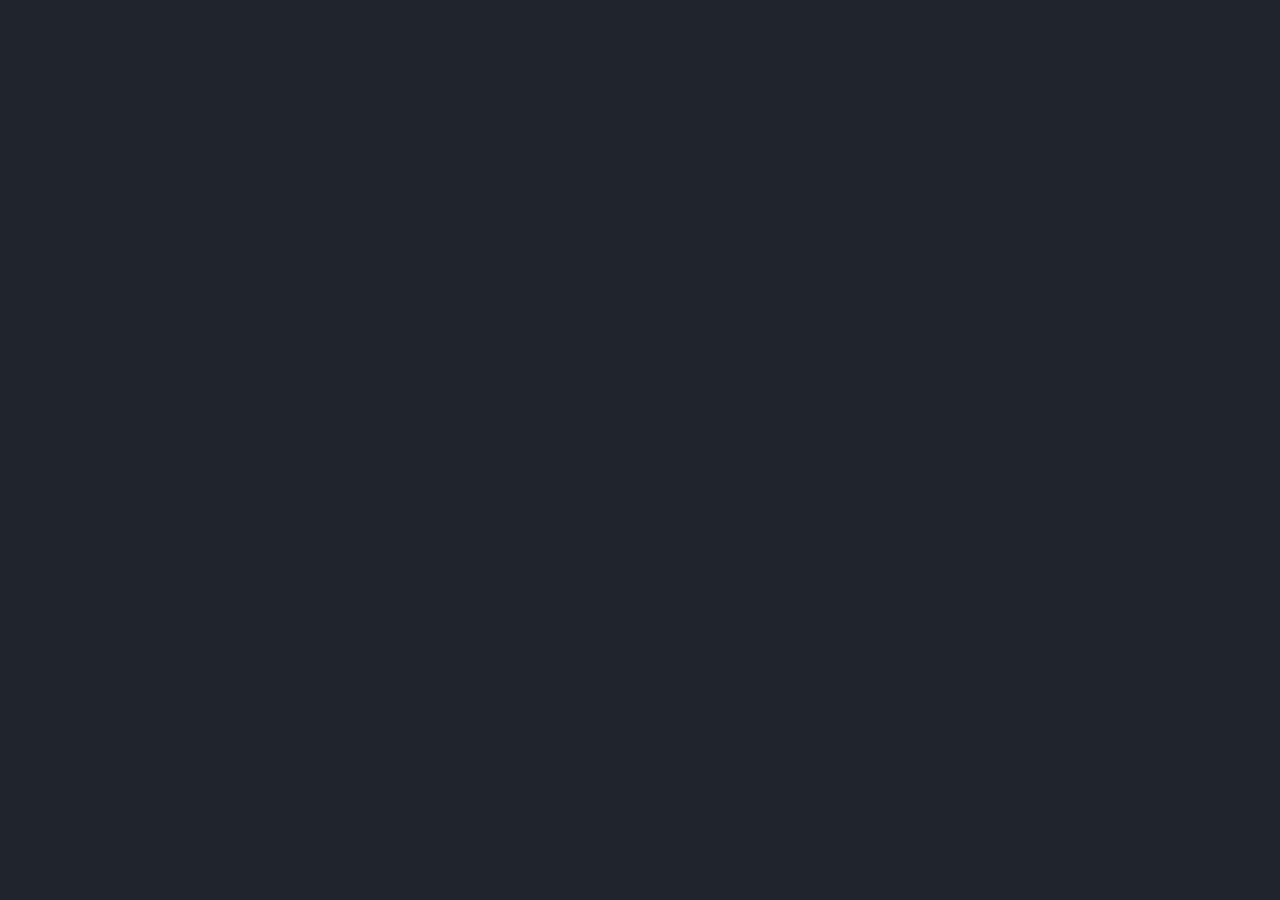
==== index.html @ 0acc42db "final" ====
<!DOCTYPE html>
<html lang="en">
  <head>
    <meta charset="UTF-8" />
    <meta http-equiv="X-UA-Compatible" content="IE=edge" />
    <meta name="viewport" content="width=device-width, initial-scale=1.0" />
    <title>Personal Portfolio</title>
    <!-- boxicons -->
    <link
      href="https://unpkg.com/boxicons@2.1.4/css/boxicons.min.css"
      rel="stylesheet"
    />
    <!-- custom css -->
    <link rel="stylesheet" href="css/style.css" />
  </head>

  <body>
    <!-- header -->
    <header class="active">
      <a href="#" class="logo">JD</a>
      <i class="bx bx-menu" id="menu-icon"></i>
      <nav>
        <a href="#" class="active">Home</a>
        <a href="#">Services</a>
        <a href="#">Resume</a>
        <!-- <a href="#">Portfolio</a> -->
        <a href="#">Contact Us</a>
      </nav>
    </header>

    <!-- bars background -->
    <div class="bars-box active">
      <div class="bar" style="--i: 6"></div>
      <div class="bar" style="--i: 5"></div>
      <div class="bar" style="--i: 4"></div>
      <div class="bar" style="--i: 3"></div>
      <div class="bar" style="--i: 2"></div>
      <div class="bar" style="--i: 1"></div>
    </div>

    <!-- home section -->
    <section class="home active">
      <div class="home-detail active">
        <h1>Jayram Dhawal</h1>
        <h2>
          I'm a
          <span style="--i: 3" data-text="Engineer">Engineer</span>
          <span style="--i: 2" data-text="YouTuber">YouTuber</span>
          <span style="--i: 1" data-text="Influencer">Influencer</span>
        </h2>
        <p>
          I'm a passionate Cloud and IT Engineer with a knack for designing,
          deploying, and managing scalable, secure, and efficient IT
          infrastructure. My expertise spans across cloud platforms, system
          administration, and innovative IT solutions that drive business
          growth.
        </p>
        <div class="btn-sci">
          <a
            href="https://drive.google.com/uc?export=download&id=1fmasH4llJGfRGOIqXeFYd-vcHlMsnoFu"
            class="btn"
            download
            >Download CV</a
          >
          <div class="sci">
            <a href="https://www.linkedin.com/in/jayram-dhawal/"
              ><i class="bx bxl-linkedin"></i
            ></a>
            <a href="https://www.youtube.com/@cls123/videos"
              ><i class="bx bxl-youtube"></i
            ></a>
          </div>
        </div>
      </div>

      <div class="home-img">
        <div class="img-box">
          <div class="img-item">
            <img src="images/raj.jpg" alt="test" />
          </div>
        </div>
      </div>
    </section>

    <!-- services section -->
    <section class="services">
      <h2 class="heading">My <span>Services</span></h2>
      <div class="services-container">
        <div class="services-box">
          <div class="icon">
            <i class="bx bx-cloud"></i>
            <!-- <a href="#"><i class="bx bx-arrow-back"></i></a> -->
          </div>
          <h3>Cloud Infrastructure</h3>
          <p>
            Designing and implementing robust cloud infrastructures that are
            scalable, secure, and optimized for performance with expertise in
            multi-cloud environments.
          </p>
        </div>

        <div class="services-box">
          <div class="icon">
            <i class="bx bx-laptop"></i>
            <!-- <a href="#"><i class="bx bx-arrow-back"></i></a> -->
          </div>
          <h3>IT <br />Operations</h3>
          <p>
            Ensure smooth and efficient IT operations by managing systems,
            networks, and infrastructure with a focus on reliability, security,
            and performance.
          </p>
        </div>

        <div class="services-box">
          <div class="icon">
            <i class="bx bx-hdd"></i>
            <!-- <a href="#"><i class="bx bx-arrow-back"></i></a> -->
          </div>
          <h3>Optimizing IT Systems</h3>
          <p>
            Specialize in enhancing IT systems for maximum efficiency,
            scalability, and performance. By analyzing workflows, implementing
            automation, and fine-tuning configurations.
          </p>
        </div>

        <div class="services-box">
          <div class="icon">
            <i class="bx bx-server"></i>
            <!-- <a href="#"><i class="bx bx-arrow-back"></i></a> -->
          </div>
          <h3>Windows Server Administration</h3>
          <p>
            Managing and maintaining Windows Server environments, including
            installation, configuration, and administration which ensure
            reliable and secure server operations to meet organizational needs.
          </p>
        </div>

        <div class="services-box">
          <div class="icon">
            <i class="bx bx-server"></i>
            <!-- <a href="#"><i class="bx bx-arrow-back"></i></a> -->
          </div>
          <h3>Linux Server Administration</h3>
          <p>
            Managing and optimizing Linux server environments, including
            deployment, configuration, and administration with expertise in
            shell scripting, security hardening, and performance tuning,
          </p>
        </div>

        <div class="services-box">
          <div class="icon">
            <i class="bx bx-signal-5"></i>
            <!-- <a href="#"><i class="bx bx-arrow-back"></i></a> -->
          </div>
          <h3>Computer Networking</h3>
          <p>
            Implementing, and managing secure and reliable network
            infrastructures by troubleshooting connectivity issues and
            optimizing network performance, I ensure seamless communication and
            data flow across systems.
          </p>
        </div>
      </div>
    </section>

    <!-- resume section -->
    <section class="resume">
      <div class="resume-container">
        <div class="resume-box">
          <h2>Why Hire Me?</h2>
          <p class="desc">
            With a proven track record in cloud solutions, IT operations, and
            system optimization, I bring technical expertise, problem-solving
            skills, and a proactive approach to every project. I am committed to
            delivering reliable, scalable, and secure IT solutions that align
            with business goals, ensuring efficiency and success.
          </p>
          <button class="resume-btn active">Experience</button>
          <button class="resume-btn">Education</button>
          <button class="resume-btn">Certifications</button>
          <button class="resume-btn">Skills</button>
          <button class="resume-btn">About Me</button>
        </div>
        <div class="resume-box">
          <div class="resume-detail experience active">
            <h2 class="heading">My <span>Experience</span></h2>
            <div class="resume-list">
              <div class="resume-item">
                <p class="year">May 2022 - Nov 2022</p>
                <h3>Technical Support Engineer</h3>
                <p class="company">Sysnet Global Technologies Pvt Ltd.</p>

                <ul class="points">
                  <li>Provide user support via phone, email, and in-person.</li>
                  <li>Troubleshoot system issues remotely using TeamViewer.</li>
                  <li>
                    Install, configure, and maintain departmental systems.
                  </li>
                  <li>Manage customer issues through Freshdesk ticketing.</li>
                  <li>
                    Coordinate with vendors to resolve hardware and software
                    issues.
                  </li>
                </ul>
              </div>
              <div class="resume-item">
                <p class="year">Dec 2020 - Dec 2021</p>
                <h3>Network Support Engineer</h3>
                <p class="company">Konnect Nepal Networks Pvt Ltd.</p>
                <ul class="points">
                  <li>
                    Monitor network with Wireshark and Advanced IP Scanner.
                  </li>
                  <li>
                    Troubleshoot and resolve network issues, minimizing
                    downtime.
                  </li>
                  <li>
                    Configure systems, Access Points, and wireless printers.
                  </li>
                  <li>
                    Assist users with network-related issues and solutions.
                  </li>
                  <li>
                    Maintain detailed documentation of network setups and
                    changes.
                  </li>
                  <li>
                    Coordinate with ISP to resolve network downtime issues.
                  </li>
                </ul>
              </div>
              <div class="resume-item">
                <p class="year">Nov 2019 - Nov 2020</p>
                <h3>IT Support Executive</h3>
                <p class="company">Microsense Networks Pvt Ltd.</p>
                <ul class="points">
                  <li>Provide technical support to staff and employees.</li>
                  <li>Maintain and update computer systems.</li>
                  <li>Install OS and configure laptops for employees.</li>
                  <li>Set up and manage user accounts.</li>
                  <li>Track IT equipment inventory and asset distribution.</li>
                  <li>
                    Coordinate with vendors for IT equipment and software
                    procurement.
                  </li>
                </ul>
              </div>
            </div>
          </div>

          <div class="resume-detail education">
            <h2 class="heading">My <span>Education</span></h2>
            <div class="list">
              <div class="resume-item">
                <p class="year">2022 - 2025</p>
                <h3>
                  B.Sc. (Honors) Computer Science Specialization in Cloud
                  Computing & Big Data
                </h3>
                <p class="company">
                  Reva University, Bangalore, Karnataka, India
                </p>
              </div>
            </div>
          </div>

          <div class="resume-detail certifications">
            <h2 class="heading">My <span>Certifications</span></h2>
            <div class="services-container diff">
              <div class="services-box">
                <div class="icon right-align">
                  <!-- <i class="bx bx-cloud"></i> -->
                  <div class="verify">
                    <a
                      href="https://www.credly.com/badges/fc180d40-0e72-4916-883e-3bbbcc430202"
                      ><i class="bx bx-arrow-back"></i
                    ></a>
                    <p class="company">Verify</p>
                  </div>
                </div>
                <h3>Microsoft Certified: Azure Fundamental (AZ-900)</h3>
              </div>

              <div class="services-box">
                <div class="icon right-align">
                  <!-- <i class="bx bx-cloud"></i> -->
                  <div class="verify">
                    <a
                      href="https://www.credly.com/badges/e4c0b74e-d2e0-45a0-ada0-a4539de451f6"
                      ><i class="bx bx-arrow-back"></i
                    ></a>
                    <p class="company">Verify</p>
                  </div>
                </div>
                <h3>Microsoft Certified: Azure AI Fundamental (AI-900)</h3>
              </div>

              <div class="services-box">
                <div class="icon right-align">
                  <!-- <i class="bx bx-cloud"></i> -->
                  <div class="verify">
                    <a
                      href="https://www.credly.com/badges/b9de04a5-841c-4234-a39d-0c48cdd747b9"
                      ><i class="bx bx-arrow-back"></i
                    ></a>
                    <p class="company">Verify</p>
                  </div>
                </div>
                <h3>IT Specialist Python Certified</h3>
              </div>

              <div class="services-box">
                <div class="icon right-align">
                  <!-- <i class="bx bx-cloud"></i> -->
                  <div class="verify">
                    <a
                      href="https://drive.google.com/file/d/1-S54B0wdmitzrMHg04lxC1B_k1UJJml3/view?usp=drivesdk"
                      ><i class="bx bx-arrow-back"></i
                    ></a>
                    <p class="company">Verify</p>
                  </div>
                </div>
                <h3>Red Hat System Administration-I Certified (RH124)</h3>
              </div>

              <div class="services-box">
                <div class="icon right-align">
                  <!-- <i class="bx bx-cloud"></i> -->
                  <div class="verify">
                    <a
                      href="https://drive.google.com/file/d/1-TjmEgXGVrEi6f2gWbB6zLiNb8vkDeHu/view?usp=drivesdk"
                      ><i class="bx bx-arrow-back"></i
                    ></a>
                    <p class="company">Verify</p>
                  </div>
                </div>
                <h3>Red Hat System Administration-II Certified (RH134)</h3>
              </div>

              <div class="services-box">
                <div class="icon right-align">
                  <!-- <i class="bx bx-cloud"></i> -->
                  <div class="verify">
                    <a
                      href="https://www.udemy.com/certificate/UC-e4e03bd5-2b0b-4e5f-96f5-f44154dbe687/"
                      ><i class="bx bx-arrow-back"></i
                    ></a>
                    <p class="company">Verify</p>
                  </div>
                </div>
                <h3>Linux Red Hat-Training on Udemy</h3>
              </div>

              <div class="services-box">
                <div class="icon right-align">
                  <!-- <i class="bx bx-cloud"></i> -->
                  <div class="verify">
                    <a
                      href="https://www.udemy.com/certificate/UC-9335197a-d199-4b9f-a7db-52ba7fa2e699/"
                      ><i class="bx bx-arrow-back"></i
                    ></a>
                    <p class="company">Verify</p>
                  </div>
                </div>
                <h3>AWS Cloud Practitioner Training on Udemy</h3>
              </div>

              <div class="services-box">
                <div class="icon right-align">
                  <!-- <i class="bx bx-cloud"></i> -->
                  <div class="verify">
                    <a
                      href="https://drive.google.com/file/d/1-8Il2hxcMOlm_DX4Tp3vdLJFttHNlL9W/view?usp=drivesdk"
                      ><i class="bx bx-arrow-back"></i
                    ></a>
                    <p class="company">Verify</p>
                  </div>
                </div>
                <h3>Jetking Certified Hardware & Network Engineer</h3>
              </div>
            </div>
          </div>

          <div class="resume-detail skills">
            <h2 class="heading">My <span>Skills</span></h2>
            <!-- <p class="desc">
              Lorem ipsum dolor sit amet consectetur adipisicing elit. Corporis
              blanditiis cum aspernatur, explicabo voluptas officiis sequi! Nisi
              soluta delectus iusto.
            </p> -->
            <div class="resume-list">
              <div class="resume-item">
                <h3>Microsoft Server Administration</h3>
                <ul class="points">
                  <li>Install, Configure and Upgrade Server OS.</li>
                  <li>Managing Active Directory.</li>
                  <li>Managing Server Manager.</li>
                  <li>Managing Server Roles and Features.</li>
                  <li>Configuring ADDS, DHCP, DNS and WDS Server.</li>
                  <li>Configuring Remote Server & Software Deployment.</li>
                  <li>Managing Group Policy & Firewall.</li>
                  <li>Managing Domain & Clients.</li>
                  <li>Configuring Print Server.</li>
                </ul>
              </div>
              <div class="resume-item">
                <h3>Windows and Mac OS Administration</h3>
                <ul class="points">
                  <li>Install, Configure, and Upgrade Windows and Mac OS.</li>
                  <li>Users, Groups and Permission Management.</li>
                  <li>
                    Configure Firewalls, Antivirus Software and Access Controls.
                  </li>
                  <li>
                    Configure Network Settings, IP Addresses, DNS, and DHCP.
                  </li>
                  <li>
                    Troubleshoot Network issues and Connectivity Problems.
                  </li>
                  <li>Install, Configure, and Manage System Software.</li>
                  <li>
                    Monitor System Performance, CPU, Memory, and Disk Usage.
                  </li>
                  <li>
                    System Maintenance, Updates, Patches, and Disk Cleanups.
                  </li>
                  <li>
                    Troubleshoot System issues, Hardware and Software Problems.
                  </li>
                </ul>
              </div>
              <div class="resume-item">
                <h3>Linux Administration</h3>
                <ul class="points">
                  <li>Essential Commands & Tools.</li>
                  <li>File/Directory permission management.</li>
                  <li>Network Configuration.</li>
                  <li>Root Password Recover.</li>
                  <li>Local Repository Configuration.</li>
                  <li>SELinux and Systemctl management.</li>
                  <li>Users and Group Management.</li>
                  <li>Cron Job, Tuned Profile Management.</li>
                  <li>Disk Management, LVM.</li>
                  <li>Shell Scripting Basic.</li>
                </ul>
              </div>
              <div class="resume-item">
                <h3>Networking</h3>
                <ul class="points">
                  <li>Managing Domain-Client Network.</li>
                  <li>Understanding of LAN, WAN, MAN and VLAN.</li>
                  <li>Proficiency in OSI Model, TCP/IP, DHCP and DNS.</li>
                  <li>
                    Network Monitoring Using tools like Wireshark and IP
                    Scanner.
                  </li>
                  <li>
                    Managing Networks of Windows, Linux and Mac Operating
                    System.
                  </li>
                  <li>Managing Resources Sharing.</li>
                  <li>LAN Cable Punching and Cabling.</li>
                  <li>Managing Wireless Networking.</li>
                  <li>Configuring Wireless Access Points and Printers.</li>
                  <li>Basic Switching and Routing Configuration.</li>
                </ul>
              </div>
              <div class="resume-item">
                <h3>Virtualization</h3>
                <ul class="points">
                  <li>KVM</li>
                  <li>VMware</li>
                  <li>Hyper-V</li>
                  <li>Oracle VirtualBox</li>
                </ul>
              </div>
              <div class="resume-item">
                <h3>Expanding Skills in Cloud and DevOps Course Online</h3>
                <ul class="points">
                  <li>Azure</li>
                  <li>Container</li>
                  <li>Kubernetes</li>
                  <li>Docker</li>
                  <li>Terraform</li>
                  <li>Ansible</li>
                  <li>Chef</li>
                  <li>Puppet</li>
                  <li>OpenStack</li>
                  <li>Bash Scripting</li>
                  <li>Python</li>
                </ul>
              </div>
            </div>
          </div>

          <div class="resume-detail about">
            <h2 class="heading">About <span>Me</span></h2>
            <p class="desc">
              As a passionate and driven IT professional with a B.Sc Computer
              Science specializing in Cloud Computing and Big Data, I bring over
              three years of hands-on experience in IT administration. My
              expertise lies in managing and optimizing IT systems, ensuring
              seamless operations, and leveraging cloud technologies to drive
              efficiency and scalability.
              <br />
              <br />
              I am deeply interested in the dynamic world of cloud computing and
              IT systems, constantly seeking opportunities to enhance my skills
              and stay ahead of emerging trends.
              <br />
              <br />
              My goal is to contribute to innovative projects that harness the
              power of cloud technologies to solve complex business challenges.
              <br />
              <br />
              With a strong foundation in IT administration and a growing
              specialization in cloud computing. I am eager to connect with
              like-minded professionals and explore opportunities to collaborate
              on impactful initiatives.
            </p>
          </div>
        </div>
      </div>
    </section>

    <!-- portfolio section -->
    <!-- <section class="portfolio">
      <h2 class="heading">Latest <span>Progress</span></h2>
      <div class="portfolio-container">
        <div class="portfolio-box">
          <div class="portfolio-detail active">
            <p class="numb">01</p>
            <h3>Frontend Project</h3>
            <p>
              Lorem ipsum dolor sit amet consectetur, adipisicing elit. Possimus
              voluptate nihil id dicta excepturi unde quis asperiores sunt!
            </p>
            <div class="tech">
              <p>HTML5, CSS3, JavaScript</p>
            </div>
            <div class="live-github">
              <a href="#"
                ><i class="bx bx-arrow-back"></i><span>Live Project</span></a
              >
              <a href="#"
                ><i class="bx bxl-github"></i><span>Github Repo</span></a
              >
            </div>
          </div>
          <div class="portfolio-detail">
            <p class="numb">02</p>
            <h3>Frontend Project</h3>
            <p>
              Lorem ipsum dolor sit amet consectetur, adipisicing elit. Possimus
              voluptate nihil id dicta excepturi unde quis asperiores sunt!
            </p>
            <div class="tech">
              <p>HTML5, CSS3, JavaScript</p>
            </div>
            <div class="live-github">
              <a href="#"
                ><i class="bx bx-arrow-back"></i><span>Live Project</span></a
              >
              <a href="#"
                ><i class="bx bxl-github"></i><span>Github Repo</span></a
              >
            </div>
          </div>
          <div class="portfolio-detail">
            <p class="numb">03</p>
            <h3>Frontend Project</h3>
            <p>
              Lorem ipsum dolor sit amet consectetur, adipisicing elit. Possimus
              voluptate nihil id dicta excepturi unde quis asperiores sunt!
            </p>
            <div class="tech">
              <p>HTML5, CSS3, JavaScript</p>
            </div>
            <div class="live-github">
              <a href="#"
                ><i class="bx bx-arrow-back"></i><span>Live Project</span></a
              >
              <a href="#"
                ><i class="bx bxl-github"></i><span>Github Repo</span></a
              >
            </div>
          </div>
          <div class="portfolio-detail">
            <p class="numb">04</p>
            <h3>Frontend Project</h3>
            <p>
              Lorem ipsum dolor sit amet consectetur, adipisicing elit. Possimus
              voluptate nihil id dicta excepturi unde quis asperiores sunt!
            </p>
            <div class="tech">
              <p>HTML5, CSS3, JavaScript</p>
            </div>
            <div class="live-github">
              <a href="#"
                ><i class="bx bx-arrow-back"></i><span>Live Project</span></a
              >
              <a href="#"
                ><i class="bx bxl-github"></i><span>Github Repo</span></a
              >
            </div>
          </div>
          <div class="portfolio-detail">
            <p class="numb">05</p>
            <h3>Frontend Project</h3>
            <p>
              Lorem ipsum dolor sit amet consectetur, adipisicing elit. Possimus
              voluptate nihil id dicta excepturi unde quis asperiores sunt!
            </p>
            <div class="tech">
              <p>HTML5, CSS3, JavaScript</p>
            </div>
            <div class="live-github">
              <a href="#"
                ><i class="bx bx-arrow-back"></i><span>Live Project</span></a
              >
              <a href="#"
                ><i class="bx bxl-github"></i><span>Github Repo</span></a
              >
            </div>
          </div>
          <div class="portfolio-detail">
            <p class="numb">06</p>
            <h3>Frontend Project</h3>
            <p>
              Lorem ipsum dolor sit amet consectetur, adipisicing elit. Possimus
              voluptate nihil id dicta excepturi unde quis asperiores sunt!
            </p>
            <div class="tech">
              <p>HTML5, CSS3, JavaScript</p>
            </div>
            <div class="live-github">
              <a href="#"
                ><i class="bx bx-arrow-back"></i><span>Live Project</span></a
              >
              <a href="#"
                ><i class="bx bxl-github"></i><span>Github Repo</span></a
              >
            </div>
          </div>
        </div>
        <div class="portfolio-box">
          <div class="portfolio-carousel">
            <div class="img-slide">
              <div class="img-item">
                <img src="images/portfolio1.jpg" />
              </div>
              <div class="img-item">
                <img src="images/portfolio2.jpg" />
              </div>
              <div class="img-item">
                <img src="images/portfolio3.jpg" />
              </div>
              <div class="img-item">
                <img src="images/portfolio4.jpg" />
              </div>
              <div class="img-item">
                <img src="images/portfolio5.jpg" />
              </div>
              <div class="img-item">
                <img src="images/portfolio6.jpg" />
              </div>
            </div>
          </div>
          <div class="navigation">
            <button class="arrow-left disabled">
              <i class="bx bx-chevron-left"></i>
            </button>
            <button class="arrow-right">
              <i class="bx bx-chevron-right"></i>
            </button>
          </div>
        </div>
      </div>
    </section> -->

    <!-- contact section -->
    <section class="contact">
      <div class="contact-container">
        <div class="contact-box">
          <h2>Let's Work Together</h2>
          <p class="desc">
            Feel free to reach out for inquiries, collaborations, or any
            questions you may have. I'm always open to discussing how we can
            work together to achieve your IT goals. Get in touch via email,
            phone, or the contact form below, and I'll respond as soon as
            possible.
          </p>
          <div class="contact-detail">
            <i class="bx bxs-phone"></i>
            <div class="detail">
              <p>Phone</p>
              <p>(+91) 7565994926</p>
            </div>
          </div>
          <div class="contact-detail">
            <i class="bx bxs-envelope"></i>
            <div class="detail">
              <p>Email</p>
              <p>jayram.dhawal123@gmail.com</p>
            </div>
          </div>
          <!-- <div class="contact-detail">
            <i class="bx bxs-map"></i>
            <div class="detail">
              <p>Address</p>
              <p></p>
            </div>
          </div> -->
          <!-- 26f7dd81-6cb3-4fe8-9f4f-f7c21abcb830 -->
        </div>
        <div class="contact-box">
          <form action="https://api.web3forms.com/submit" method="POST">
            <h2 class="heading">Contact <span>Me!</span></h2>
            <div class="field-box">
              <input
                type="hidden"
                name="access_key"
                value="a88c2f27-9442-4a86-ae35-1813c7e336e8"
              />
              <input type="text" name="name" placeholder="Full Name" required />
              <input
                type="email"
                name="email"
                placeholder="Email Address"
                required
              />
              <input
                type="text"
                name="phone"
                placeholder="Phone Number"
                required
              />
              <input
                type="text"
                name="subject"
                placeholder="Email Subject"
                required
              />
              <textarea
                name="message"
                id=""
                placeholder="Your Message"
                required
              ></textarea>
              <input
                type="checkbox"
                name="botcheck"
                class="hidden"
                style="display: none"
              />
            </div>
            <button type="submit" class="btn">Send Message</button>
          </form>
        </div>
      </div>
    </section>

    <!-- custom js -->
    <script src="js/script.js"></script>
  </body>
</html>
---- css/style.css ----
@import url("https://fonts.googleapis.com/css2?family=Poppins:wght@400;500;700&display=swap");

* {
  margin: 0;
  padding: 0;
  box-sizing: border-box;
  text-decoration: none;
  border: none;
  outline: none;
  font-family: "Poppins", sans-serif;
}

:root {
  --bg-color: #1f242d;
  --second-bg-color: #323946;
  --main-color: #7cf03d;
  --white-color: #fff;
  --disabled-color: #fff3;
}

html {
  font-size: 62.5%;
  text-align: justify;
}

body {
  color: var(--white-color);
}

header {
  position: fixed;
  top: 0;
  left: 0;
  width: 100%;
  padding: 2rem 9%;
  background: var(--bg-color);
  display: flex;
  justify-content: space-between;
  align-items: center;
  z-index: 100;
  visibility: hidden;
  opacity: 0;
}

header.active {
  animation: show-header 1.5s linear forwards;
  animation-delay: 1.2s;
}

@keyframes show-header {
  100% {
    visibility: visible;
    opacity: 1;
  }
}

.logo {
  font-size: 3rem;
  color: var(--white-color);
  font-weight: 700;
  transition: 0.5s;
}

.logo:hover {
  color: var(--main-color);
}

nav a {
  font-size: 2rem;
  color: var(--white-color);
  font-weight: 500;
  margin-left: 3.5rem;
  transition: 0.5s;
}

nav a:hover,
nav a.active {
  color: var(--main-color);
}

#menu-icon {
  font-size: 4rem;
  display: none;
}

.bars-box {
  position: absolute;
  width: 100%;
  height: 100%;
  display: flex;
}

.bars-box .bar {
  width: 100%;
  height: 100%;
  background: var(--bg-color);
  animation: hide-bars 0.5s ease-in-out both;
  animation-delay: calc(0.1s * var(--i));
}

@keyframes hide-bars {
  0% {
    transform: translateY(0);
  }
  100% {
    transform: translateY(-100%);
  }
}

.bars-box.active .bar {
  animation: show-bars 0.5s ease-in-out both;
  animation-delay: calc(0.1s * var(--i));
}

@keyframes show-bars {
  0% {
    transform: translateY(-100%);
  }
  100% {
    transform: translateY(0);
  }
}

section {
  position: absolute;
  width: 100%;
  height: 100%;
  padding: 10rem 9% 2rem;
  /* background: var(--bg-color); */
  visibility: hidden;
  opacity: 0;
  overflow: hidden;
}

section.active {
  animation: show-content 1.5s linear forwards;
  animation-delay: 1.6s;
}

@keyframes show-content {
  100% {
    visibility: visible;
    opacity: 1;
    overflow: auto;
  }
}

.home {
  display: flex;
  align-items: center;
  gap: 5rem;
}

.home-detail h1 {
  font-size: clamp(3.5rem, 10vw, 3.5rem);
}

.home-detail h2 {
  display: inline-block;
  font-size: 3.2rem;
  margin-top: -1rem;
}

.home-detail h2 span {
  position: relative;
  display: inline-block;
  color: transparent;
  -webkit-text-stroke: 0.07rem var(--main-color);
  animation: display-text 16s linear infinite;
  animation-delay: calc(-4s * var(--i));
}

@keyframes display-text {
  25%,
  100% {
    display: none;
  }
}

.home-detail h2 span::before {
  content: attr(data-text);
  position: absolute;
  width: 0;
  border-right: 0.2rem solid var(--main-color);
  color: var(--main-color);
  white-space: nowrap;
  overflow: hidden;
  animation: fill-text 4s linear infinite;
}

@keyframes fill-text {
  10%,
  100% {
    width: 0;
  }
  70%,
  90% {
    width: 100%;
  }
}

.home-detail p {
  font-size: 1.6rem;
  margin: 1rem 0 2.5rem;
}

.home-detail .btn-sci {
  display: flex;
  align-items: center;
}

.btn {
  display: inline-block;
  padding: 1rem 3rem;
  background: var(--main-color);
  border: 0.2rem solid var(--main-color);
  border-radius: 4rem;
  box-shadow: 0 0 1rem var(--main-color);
  font-size: 1.6rem;
  color: var(--bg-color);
  font-weight: 500;
  transition: 0.5s;
}

.btn:hover {
  background: transparent;
  color: var(--main-color);
  box-shadow: none;
}

.home-detail .btn-sci .sci {
  margin-left: 2rem;
}

.home-detail .btn-sci .sci a {
  display: inline-flex;
  padding: 0.8rem;
  border: 0.2rem solid var(--main-color);
  border-radius: 50%;
  font-size: 2rem;
  color: var(--main-color);
  margin: 0 0.8rem;
  transition: 0.5s;
}

.home-detail .btn-sci .sci a:hover {
  background: var(--main-color);
  color: var(--bg-color);
  box-shadow: 0 0 1rem var(--main-color);
}

.home-img .img-box {
  position: relative;
  width: 32vw;
  height: 32vw;
  border-radius: 50%;
  padding: 0.5rem;
  display: flex;
  justify-content: center;
  align-items: center;
  overflow: hidden;
}

.home-img .img-box::before,
.home-img .img-box::after {
  content: "";
  position: absolute;
  width: 50rem;
  height: 50rem;
  background: conic-gradient(
    transparent,
    transparent,
    transparent,
    var(--main-color)
  );
  transform: rotate(0deg);
  animation: rotate-border 10s linear infinite;
}

.home-img .img-box::after {
  animation-delay: -5s;
}

@keyframes rotate-border {
  100% {
    transform: rotate(360deg);
  }
}

.home-img .img-box .img-item {
  position: relative;
  width: 100%;
  height: 100%;
  background: var(--bg-color);
  border-radius: 50%;
  border: 0.01rem solid var(--bg-color);
  display: flex;
  justify-content: center;
  z-index: 1;
  overflow: hidden;
}

.home-img .img-box .img-item img {
  position: absolute;
  /* top: 3rem; */
  display: block;
  width: 110%;
  object-fit: cover;
  /* mix-blend-mode: lighten; */
}

.heading {
  font-size: 4.5rem;
  text-align: center;
  margin-bottom: 2rem;
}

.heading span {
  color: var(--main-color);
}

.services-container {
  display: grid;
  grid-template-columns: repeat(auto-fit, minmax(30rem, 1fr));
  gap: 2rem;
}

.services-container .services-box {
  padding: 3rem 2.5rem;
  background: var(--second-bg-color);
  border: 0.2rem solid var(--second-bg-color);
  border-radius: 1rem;
  transition: 0.5s;
}

.services-container .services-box:hover {
  border-color: var(--main-color);
  transform: scale(1.02);
}

.services-box .icon {
  display: flex;
  justify-content: space-between;
  align-items: center;
}

.services-box .icon i {
  font-size: 4.5rem;
  transition: 0.5s;
}

.services-box:hover .icon :not(a i) {
  color: var(--main-color);
}

.services-box .icon a {
  display: inline-flex;
  background: var(--white-color);
  border-radius: 50%;
  padding: 1rem;
  transition: 0.5s;
}

.services-box:hover .icon a {
  background: var(--main-color);
}

.services-box .icon a i {
  font-size: 3rem;
  color: var(--bg-color);
  transform: rotate(225deg);
}

.services-box .icon a:hover i {
  transform: rotate(180deg);
}

.services-box h3 {
  font-size: 3rem;
  margin: 0.5rem 0 2rem;
  transition: 0.5s;
  text-align: left;
}

.services-box:hover h3 {
  color: var(--main-color);
}

.services-box p {
  font-size: 1.6rem;
}

.resume-container {
  display: grid;
  grid-template-columns: 1fr 2fr;
  gap: 5rem;
}

.resume-box h2 {
  font-size: 4.5rem;
}

.resume-box p {
  font-size: 1.6rem;
}

.resume-box .desc {
  margin: 2rem 0 2.5rem;
}

.resume-box .resume-btn {
  width: 100%;
  height: 5.3rem;
  background: var(--second-bg-color);
  border: 0.2rem solid var(--second-bg-color);
  font-size: 1.6rem;
  color: var(--white-color);
  font-weight: 500;
  margin-bottom: 2rem;
  border-radius: 0.8rem;
  cursor: pointer;
}

.resume-box .resume-btn.active {
  border-color: var(--main-color);
  color: var(--main-color);
}

.resume-detail {
  display: none;
}

.resume-detail.active {
  display: block;
}

.resume-detail .services-container .services-box {
  display: flex;
  flex-direction: row-reverse;
  justify-content: space-between;
}

.resume-detail .services-container .services-box h3 {
  font-size: 2rem;
}

.icon.right-align {
  display: flex;
  justify-content: flex-end;
}

.verify {
  display: flex;
  flex-direction: row-reverse;
}

.verify .company {
  padding-top: 1.5rem;
  margin-right: 1.5rem;
}

.resume-box .heading {
  font-size: 3.5rem;
  text-align: left;
}

.resume-list {
  display: grid;
  grid-template-columns: repeat(1, 1fr);
  gap: 2rem;
  height: 45rem;
  overflow: auto;
}

.resume-list::-webkit-scrollbar {
  width: 0.7rem;
}

.resume-list::-webkit-scrollbar-thumb {
  background: transparent;
  border-radius: 1rem;
}

.resume-list:hover::-webkit-scrollbar-thumb {
  background: var(--main-color);
}

.resume-item .company {
  font-size: 1.9rem;
}

.resume-list .resume-item {
  background: var(--second-bg-color);
  border-radius: 0.8rem;
  padding: 3rem 2.5rem;
  height: auto;
  display: flex;
  flex-direction: column;
  justify-content: center;
}

.list .resume-item {
  background: var(--second-bg-color);
  border-radius: 0.8rem;
  padding: 3rem 2.5rem;
  height: auto;
}

.resume-list .resume-item .points li {
  font-size: 1.5rem;
  margin-left: 2rem;
}

.short {
  height: 0.5rem;
}

.resume-item .year {
  color: var(--main-color);
}

.resume-item h3 {
  font-size: 2.2rem;
}

.resume-item .company {
  position: relative;
  margin-left: 2rem;
  margin-bottom: 2rem;
}

.resume-item .company::before {
  content: "";
  position: absolute;
  top: 50%;
  transform: translateY(-50%);
  padding: 0.5rem;
  background: var(--main-color);
  border-radius: 50%;
  margin-left: -2rem;
}

.resume-item h3:first-child {
  color: var(--main-color);
}

.resume-detail.skills .resume-list {
  grid-template-columns: repeat(1, 1fr);
  height: auto;
  overflow: visible;
}

/* .resume-detail.skills .resume-item {
  position: relative;
  align-items: center;
  height: auto;
} */

.resume-detail.skills .resume-item i {
  font-size: 8.5rem;
  transition: 0.5s;
}

.resume-detail.skills .resume-item:hover i {
  color: var(--main-color);
}

.resume-detail.skills .resume-item span {
  position: absolute;
  top: -20%;
  background: var(--white-color);
  color: var(--bg-color);
  font-size: 1.6rem;
  padding: 0.5rem 1rem;
  border-radius: 0.6rem;
  pointer-events: none;
  opacity: 0;
  transform: scale(0.9);
  transition: 0.2s;
}

.resume-detail.skills .resume-item:hover span {
  top: -25%;
  opacity: 1;
  transform: scale(1);
}

.resume-detail.about .resume-list {
  height: auto;
  grid-template-columns: repeat(auto-fit, minmax(25rem, 1fr));
}

.resume-detail.about .resume-item {
  height: auto;
  padding: 0 0 0.5rem;
  background: transparent;
}

.resume-detail.about .resume-item p {
  color: var(--main-color);
}

.resume-detail.about .resume-item p span {
  color: var(--white-color);
  margin-left: 1rem;
  font-size: 1.8rem;
}

.resume-detail .desc {
  background: var(--second-bg-color);
  border-radius: 0.8rem;
  padding: 3rem 2.5rem;
  height: auto;
}

.diff {
  grid-template-columns: repeat(1, 1fr);
}

.portfolio-container {
  display: grid;
  grid-template-columns: repeat(2, 1fr);
  gap: 3rem;
}

.portfolio-detail {
  display: none;
}

.portfolio-detail.active {
  display: block;
}

.portfolio-box .numb {
  font-size: 8rem;
  -webkit-text-stroke: 0.07rem var(--white-color);
  color: transparent;
  line-height: 1;
}

.portfolio-box h3 {
  font-size: 3.5rem;
  margin: 0.8rem 0 2rem;
}

.portfolio-box p {
  font-size: 1.6rem;
}

.portfolio-box .tech {
  margin: 2rem 0;
  color: var(--main-color);
  border-bottom: 0.1rem solid var(--white-color);
  padding-bottom: 2rem;
}

.portfolio-box .live-github a {
  position: relative;
  display: inline-flex;
  padding: 1.3rem;
  font-size: 3rem;
  color: var(--white-color);
  border-radius: 50%;
  background: var(--second-bg-color);
  transition: 0.5s;
}

.portfolio-box .live-github a:hover {
  color: var(--main-color);
}

.portfolio-box .live-github a:first-child {
  margin-right: 1.5rem;
}

.portfolio-box .live-github a:first-child i {
  transform: rotate(135deg);
}

.portfolio-box .live-github a span {
  position: absolute;
  top: -60%;
  left: 50%;
  transform: translateX(-50%) scale(0.9);
  font-size: 1.6rem;
  white-space: nowrap;
  padding: 0.5rem 1rem;
  border-radius: 0.6rem;
  pointer-events: none;
  background: var(--white-color);
  color: var(--bg-color);
  opacity: 0;
  transition: 0.2s;
}

.portfolio-box .live-github a:hover span {
  top: -70%;
  opacity: 1;
  transform: translateX(-50%) scale(1);
}

.portfolio-box .portfolio-carousel {
  width: 100%;
  height: 45rem;
  border-radius: 1rem;
  overflow: hidden;
}

.portfolio-carousel .img-slide {
  display: grid;
  grid-auto-flow: column;
  grid-auto-columns: 100%;
  gap: 2rem;
  height: inherit;
  transition: 0.5s;
}

.portfolio-carousel .img-item {
  height: inherit;
}

.portfolio-carousel .img-item img {
  display: block;
  width: 100%;
  height: 100%;
  object-fit: cover;
  border-radius: 1rem;
}

.portfolio-box .navigation {
  text-align: right;
  margin-top: 2rem;
}

.portfolio-box .navigation button {
  display: inline-flex;
  padding: 0.4rem;
  background: var(--second-bg-color);
  border: 0.2rem solid var(--main-color);
  border-radius: 0.6rem;
  font-size: 4rem;
  color: var(--main-color);
  cursor: pointer;
}

.portfolio-box .navigation button.disabled {
  border-color: var(--second-bg-color);
  color: var(--disabled-color);
}

.portfolio-box .navigation .arrow-right {
  margin-left: 1.5rem;
}

.contact-container {
  display: grid;
  grid-template-columns: 1fr 1.3fr;
  gap: 3rem;
}

.contact-container .contact-box:first-child {
  align-self: center;
}

.contact-box h2 {
  font-size: 4.5rem;
}

.contact-box p {
  font-size: 1.6rem;
}

.contact-box .desc {
  margin: 1.6rem 0 2.5rem;
}

.contact-box .contact-detail {
  display: flex;
  align-items: center;
  margin: 2rem 0;
  /* flex-direction: column; */
}

.contact-detail i {
  display: inline-flex;
  background-color: var(--second-bg-color);
  color: var(--main-color);
  font-size: 3rem;
  padding: 1.2rem;
  border-radius: 0.6rem;
  margin-right: 1.5rem;
}

.contact-detail .detail p:first-child {
  color: var(--main-color);
}

.contact-box form {
  background: var(--second-bg-color);
  padding: 2.5rem 3.5rem 3.5rem;
  border-radius: 1rem;
  text-align: center;
}

.contact-box .heading {
  font-size: 3.5rem;
}

.contact-box .field-box {
  display: grid;
  grid-template-columns: repeat(2, 1fr);
  gap: 2rem;
}

.contact-box .field-box input,
.contact-box .field-box textarea {
  padding: 1.5rem;
  background: var(--bg-color);
  border: 0.15rem solid var(--bg-color);
  border-radius: 0.6rem;
  font-size: 1.6rem;
  color: var(--white-color);
}

.contact-box .field-box textarea {
  grid-column: 1 / -1;
  height: 26rem;
  resize: none;
}

.contact-box .field-box input:focus,
.contact-box .field-box textarea:focus {
  border-color: var(--main-color);
}

.contact-box .btn {
  margin-top: 2rem;
  cursor: pointer;
}

/* breakpoints */
@media screen and (max-width: 1200px) {
  html {
    font-size: 55%;
  }
}

@media screen and (max-width: 992px) {
  header {
    padding: 2rem 4%;
  }

  section {
    padding: 10rem 4% 2rem;
  }
}

@media screen and (max-width: 810px) {
  .contact-box .field-box {
    grid-template-columns: 1fr;
  }
}

@media screen and (max-width: 768px) {
  #menu-icon {
    display: block;
  }

  nav {
    position: absolute;
    top: 100%;
    left: 0;
    width: 100%;
    padding: 1rem 0;
    background: var(--bg-color);
    border-top: 0.1rem solid rgba(0, 0, 0, 0.2);
    box-shadow: 0 0.5rem 1rem rgba(0, 0, 0, 0.2);
    text-align: center;
    display: none;
  }

  nav.active {
    display: block;
  }

  nav a {
    display: block;
    margin: 4rem 0;
  }

  .home {
    flex-direction: column-reverse;
    justify-content: center;
    gap: 2rem;
  }

  .home-img .img-box {
    width: 35rem;
    height: 35rem;
  }

  .resume-container,
  .portfolio-container,
  .contact-container {
    grid-template-columns: 1fr;
  }

  .resume-container {
    gap: 3rem;
  }

  .portfolio-container .portfolio-box:first-child {
    order: 1;
  }

  .contact-box .field-box {
    grid-template-columns: repeat(2, 1fr);
  }
}

@media screen and (max-width: 600px) {
  .home-img .img-box {
    width: 30rem;
    height: 30rem;
  }

  .contact-box .field-box {
    grid-template-columns: 1fr;
  }
}

@media screen and (max-width: 450px) {
  html {
    font-size: 50%;
  }
}

@media screen and (max-width: 400px) {
  .home-detail,
  .resume-box h2,
  .resume-box .heading,
  .resume-box .desc,
  .resume-detail.about .resume-item {
    text-align: center;
  }

  .home-detail .btn-sci {
    flex-direction: column-reverse;
  }

  .home-detail .btn-sci .sci {
    margin-left: 0;
    margin-bottom: 2rem;
  }

  .contact-box form {
    padding: 2.5rem 3rem 3.5rem;
  }

  .contact-box h2 {
    font-size: 3.5rem;
  }
}
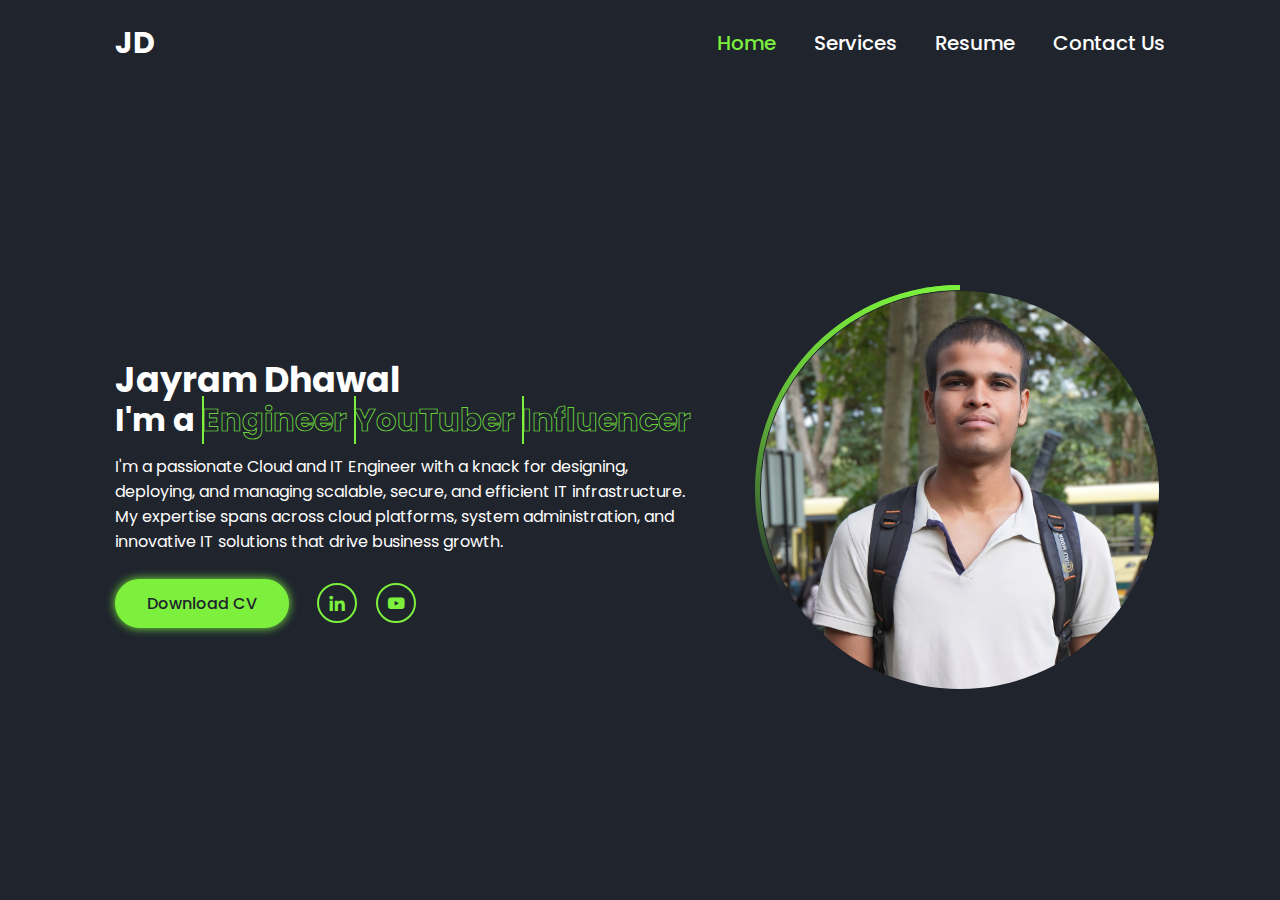
==== commit 031c0655: "animation removed" ====
--- a/index.html
+++ b/index.html
@@ -29,14 +29,14 @@
     </header>
 
     <!-- bars background -->
-    <div class="bars-box active">
+    <!-- <div class="bars-box active">
       <div class="bar" style="--i: 6"></div>
       <div class="bar" style="--i: 5"></div>
       <div class="bar" style="--i: 4"></div>
       <div class="bar" style="--i: 3"></div>
       <div class="bar" style="--i: 2"></div>
       <div class="bar" style="--i: 1"></div>
-    </div>
+    </div> -->
 
     <!-- home section -->
     <section class="home active">
@@ -104,7 +104,7 @@
             <i class="bx bx-laptop"></i>
             <!-- <a href="#"><i class="bx bx-arrow-back"></i></a> -->
           </div>
-          <h3>IT <br />Operations</h3>
+          <h3 class="change">IT <br />Operations</h3>
           <p>
             Ensure smooth and efficient IT operations by managing systems,
             networks, and infrastructure with a focus on reliability, security,
@@ -256,15 +256,19 @@
           <div class="resume-detail education">
             <h2 class="heading">My <span>Education</span></h2>
             <div class="list">
-              <div class="resume-item">
+              <div class="resume-item size">
                 <p class="year">2022 - 2025</p>
                 <h3>
                   B.Sc. (Honors) Computer Science Specialization in Cloud
                   Computing & Big Data
                 </h3>
-                <p class="company">
-                  Reva University, Bangalore, Karnataka, India
-                </p>
+                <div class="address">
+                  <i class="bx bxs-map"></i>
+
+                  <p class="company size">
+                    Reva University, Bangalore, Karnataka, India
+                  </p>
+                </div>
               </div>
             </div>
           </div>
--- a/css/style.css
+++ b/css/style.css
@@ -20,7 +20,7 @@
 
 html {
   font-size: 62.5%;
-  text-align: justify;
+  text-align: left;
 }
 
 body {
@@ -38,21 +38,21 @@
   justify-content: space-between;
   align-items: center;
   z-index: 100;
-  visibility: hidden;
-  opacity: 0;
-}
-
-header.active {
-  animation: show-header 1.5s linear forwards;
-  animation-delay: 1.2s;
-}
-
-@keyframes show-header {
+  /* visibility: hidden;
+  opacity: 0; */
+}
+
+/* header.active {
+  animation: show-header 1.5s linear forwards; */
+/* animation-delay: 1.2s; */
+/* } */
+
+/* @keyframes show-header {
   100% {
     visibility: visible;
     opacity: 1;
   }
-}
+} */
 
 .logo {
   font-size: 3rem;
@@ -126,15 +126,18 @@
   width: 100%;
   height: 100%;
   padding: 10rem 9% 2rem;
-  /* background: var(--bg-color); */
+  background: var(--bg-color);
   visibility: hidden;
   opacity: 0;
   overflow: hidden;
 }
 
 section.active {
-  animation: show-content 1.5s linear forwards;
-  animation-delay: 1.6s;
+  /* animation: show-content 1.5s linear forwards; */
+  visibility: visible;
+  opacity: 1;
+  overflow: auto;
+  /* animation-delay: 1.6s; */
 }
 
 @keyframes show-content {
@@ -525,11 +528,11 @@
 
 .resume-item .company {
   position: relative;
-  margin-left: 2rem;
+  margin-left: 0.5rem;
   margin-bottom: 2rem;
 }
 
-.resume-item .company::before {
+/* .resume-item .company::before {
   content: "";
   position: absolute;
   top: 50%;
@@ -538,6 +541,15 @@
   background: var(--main-color);
   border-radius: 50%;
   margin-left: -2rem;
+} */
+
+.address {
+  display: flex;
+}
+
+.address i {
+  transform: translateY(10%);
+  color: var(--main-color);
 }
 
 .resume-item h3:first-child {
@@ -931,7 +943,7 @@
 
 @media screen and (max-width: 450px) {
   html {
-    font-size: 50%;
+    font-size: 45%;
   }
 }
 
@@ -941,7 +953,7 @@
   .resume-box .heading,
   .resume-box .desc,
   .resume-detail.about .resume-item {
-    text-align: center;
+    text-align: left;
   }
 
   .home-detail .btn-sci {
@@ -961,3 +973,13 @@
     font-size: 3.5rem;
   }
 }
+
+@media screen and (min-width: 200px) {
+  .resume-item.size h3 {
+    font-size: 1.4rem;
+  }
+
+  .company.size {
+    font-size: 1.3rem;
+  }
+}
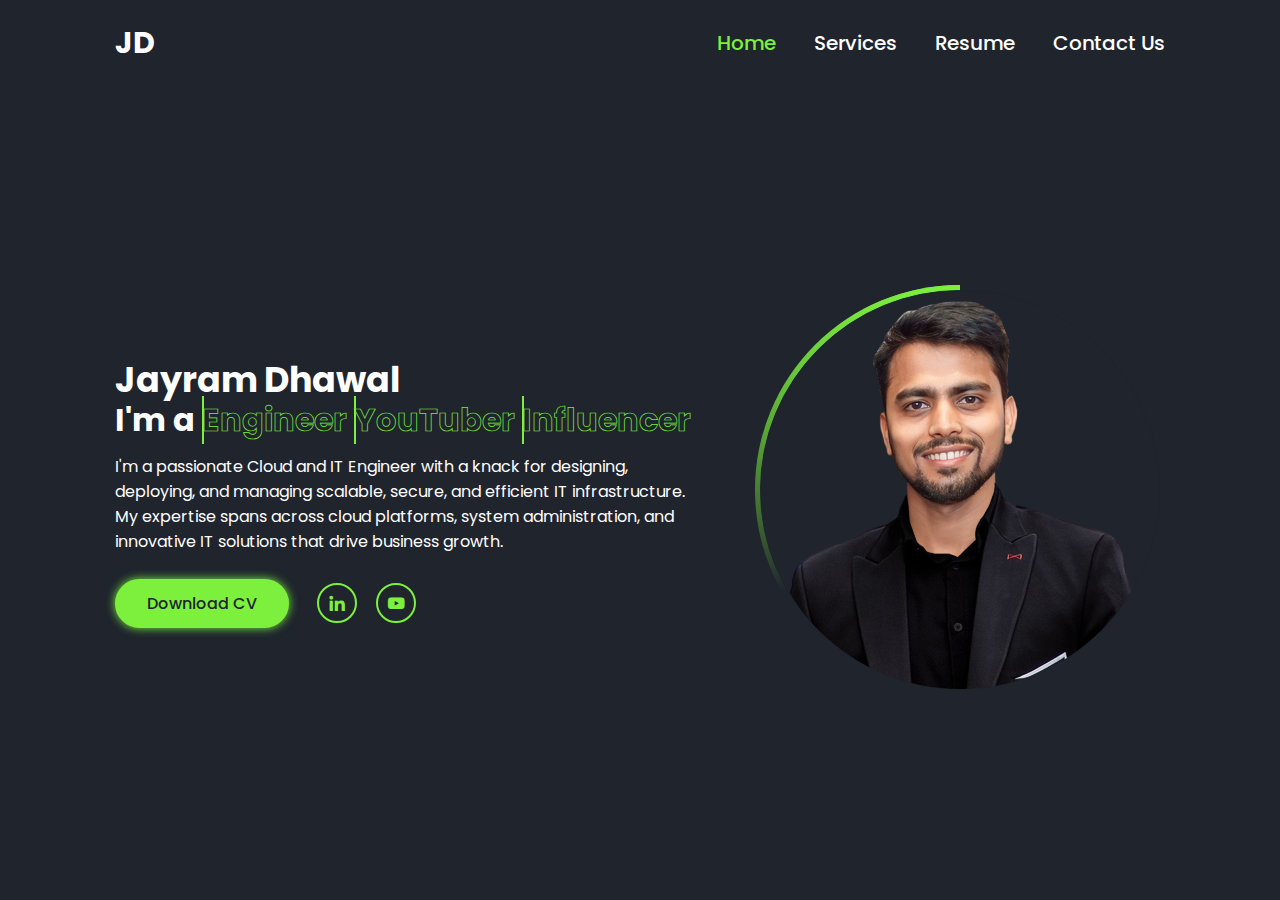
==== commit 0e203290: "image modified" ====
--- a/index.html
+++ b/index.html
@@ -76,7 +76,7 @@
       <div class="home-img">
         <div class="img-box">
           <div class="img-item">
-            <img src="images/raj.jpg" alt="test" />
+            <img src="images/jayram.png" alt="test" />
           </div>
         </div>
       </div>
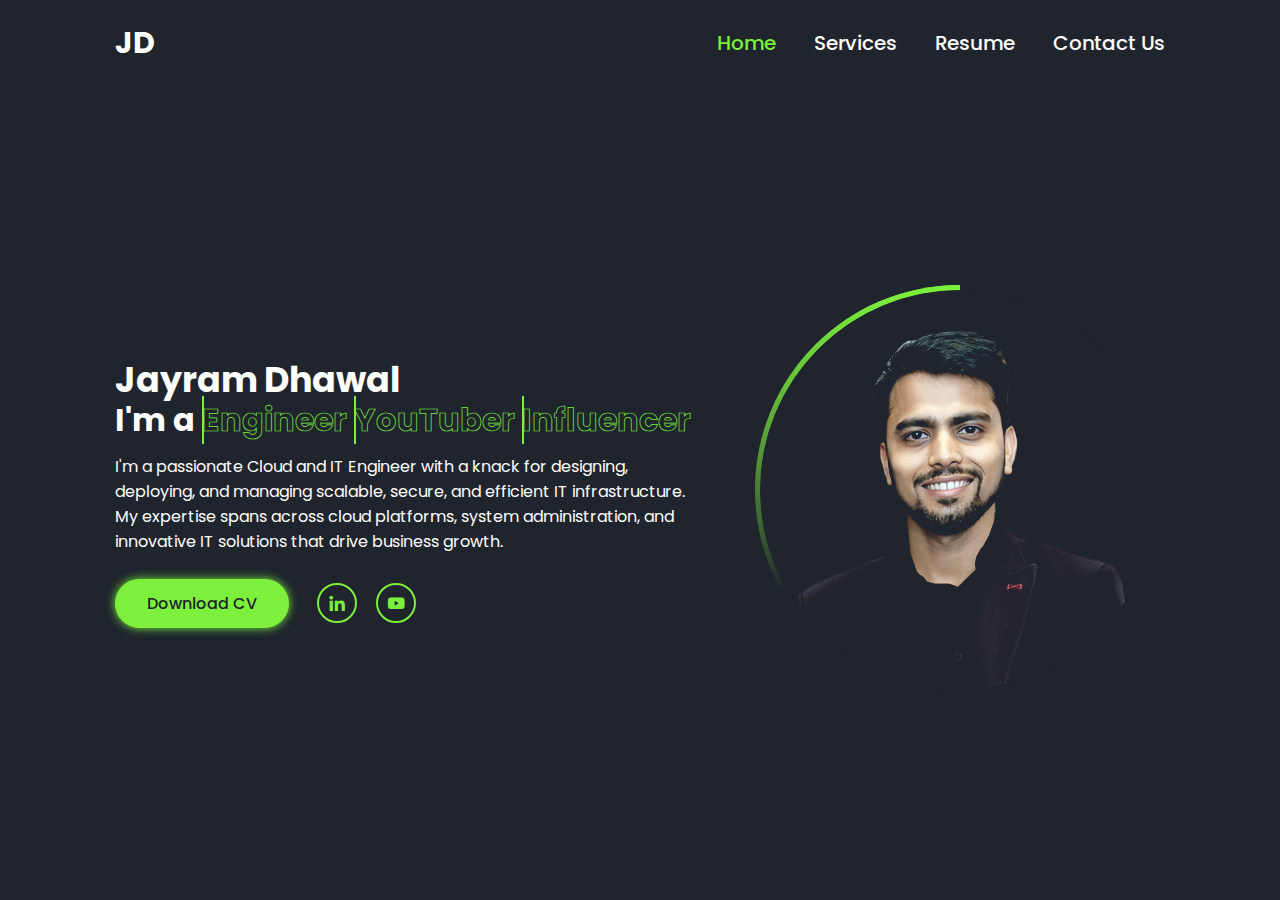
==== commit 44e1996f: "go to previous commit if did not liked" ====
--- a/index.html
+++ b/index.html
@@ -85,8 +85,8 @@
     <!-- services section -->
     <section class="services">
       <h2 class="heading">My <span>Services</span></h2>
-      <div class="services-container">
-        <div class="services-box">
+      <div class="services-container" style="overflow: visible">
+        <div class="services-box not">
           <div class="icon">
             <i class="bx bx-cloud"></i>
             <!-- <a href="#"><i class="bx bx-arrow-back"></i></a> -->
@@ -99,7 +99,7 @@
           </p>
         </div>
 
-        <div class="services-box">
+        <div class="services-box not">
           <div class="icon">
             <i class="bx bx-laptop"></i>
             <!-- <a href="#"><i class="bx bx-arrow-back"></i></a> -->
@@ -112,7 +112,7 @@
           </p>
         </div>
 
-        <div class="services-box">
+        <div class="services-box not">
           <div class="icon">
             <i class="bx bx-hdd"></i>
             <!-- <a href="#"><i class="bx bx-arrow-back"></i></a> -->
@@ -125,7 +125,7 @@
           </p>
         </div>
 
-        <div class="services-box">
+        <div class="services-box not">
           <div class="icon">
             <i class="bx bx-server"></i>
             <!-- <a href="#"><i class="bx bx-arrow-back"></i></a> -->
@@ -138,7 +138,7 @@
           </p>
         </div>
 
-        <div class="services-box">
+        <div class="services-box not">
           <div class="icon">
             <i class="bx bx-server"></i>
             <!-- <a href="#"><i class="bx bx-arrow-back"></i></a> -->
@@ -151,7 +151,7 @@
           </p>
         </div>
 
-        <div class="services-box">
+        <div class="services-box not">
           <div class="icon">
             <i class="bx bx-signal-5"></i>
             <!-- <a href="#"><i class="bx bx-arrow-back"></i></a> -->
@@ -192,7 +192,7 @@
               <div class="resume-item">
                 <p class="year">May 2022 - Nov 2022</p>
                 <h3>Technical Support Engineer</h3>
-                <p class="company">Sysnet Global Technologies Pvt Ltd.</p>
+                <p class="company dot">Sysnet Global Technologies Pvt Ltd.</p>
 
                 <ul class="points">
                   <li>Provide user support via phone, email, and in-person.</li>
@@ -210,7 +210,7 @@
               <div class="resume-item">
                 <p class="year">Dec 2020 - Dec 2021</p>
                 <h3>Network Support Engineer</h3>
-                <p class="company">Konnect Nepal Networks Pvt Ltd.</p>
+                <p class="company dot">Konnect Nepal Networks Pvt Ltd.</p>
                 <ul class="points">
                   <li>
                     Monitor network with Wireshark and Advanced IP Scanner.
@@ -237,7 +237,7 @@
               <div class="resume-item">
                 <p class="year">Nov 2019 - Nov 2020</p>
                 <h3>IT Support Executive</h3>
-                <p class="company">Microsense Networks Pvt Ltd.</p>
+                <p class="company dot">Microsense Networks Pvt Ltd.</p>
                 <ul class="points">
                   <li>Provide technical support to staff and employees.</li>
                   <li>Maintain and update computer systems.</li>
@@ -265,7 +265,7 @@
                 <div class="address">
                   <i class="bx bxs-map"></i>
 
-                  <p class="company size">
+                  <p class="company size" style="margin-left: 0.5rem">
                     Reva University, Bangalore, Karnataka, India
                   </p>
                 </div>
@@ -398,7 +398,7 @@
               soluta delectus iusto.
             </p> -->
             <div class="resume-list">
-              <div class="resume-item">
+              <div class="resume-item not-hover">
                 <h3>Microsoft Server Administration</h3>
                 <ul class="points">
                   <li>Install, Configure and Upgrade Server OS.</li>
--- a/css/style.css
+++ b/css/style.css
@@ -305,11 +305,11 @@
 
 .home-img .img-box .img-item img {
   position: absolute;
-  /* top: 3rem; */
+  top: 3rem;
   display: block;
   width: 110%;
   object-fit: cover;
-  /* mix-blend-mode: lighten; */
+  mix-blend-mode: lighten;
 }
 
 .heading {
@@ -326,6 +326,8 @@
   display: grid;
   grid-template-columns: repeat(auto-fit, minmax(30rem, 1fr));
   gap: 2rem;
+  height: 45rem;
+  overflow: auto;
 }
 
 .services-container .services-box {
@@ -336,7 +338,7 @@
   transition: 0.5s;
 }
 
-.services-container .services-box:hover {
+.services-container .services-box.not:hover {
   border-color: var(--main-color);
   transform: scale(1.02);
 }
@@ -460,6 +462,8 @@
 .verify .company {
   padding-top: 1.5rem;
   margin-right: 1.5rem;
+  margin-left: 10rem;
+  font-weight: 700;
 }
 
 .resume-box .heading {
@@ -488,6 +492,19 @@
   background: var(--main-color);
 }
 
+.services-container::-webkit-scrollbar {
+  width: 0.7rem;
+}
+
+.services-container::-webkit-scrollbar-thumb {
+  background: transparent;
+  border-radius: 1rem;
+}
+
+.services-container:hover::-webkit-scrollbar-thumb {
+  background: var(--main-color);
+}
+
 .resume-item .company {
   font-size: 1.9rem;
 }
@@ -528,11 +545,11 @@
 
 .resume-item .company {
   position: relative;
-  margin-left: 0.5rem;
+  margin-left: 3rem;
   margin-bottom: 2rem;
 }
 
-/* .resume-item .company::before {
+.resume-item .company.dot::before {
   content: "";
   position: absolute;
   top: 50%;
@@ -541,7 +558,7 @@
   background: var(--main-color);
   border-radius: 50%;
   margin-left: -2rem;
-} */
+}
 
 .address {
   display: flex;
@@ -558,8 +575,8 @@
 
 .resume-detail.skills .resume-list {
   grid-template-columns: repeat(1, 1fr);
-  height: auto;
-  overflow: visible;
+  height: 45rem;
+  overflow: auto;
 }
 
 /* .resume-detail.skills .resume-item {
